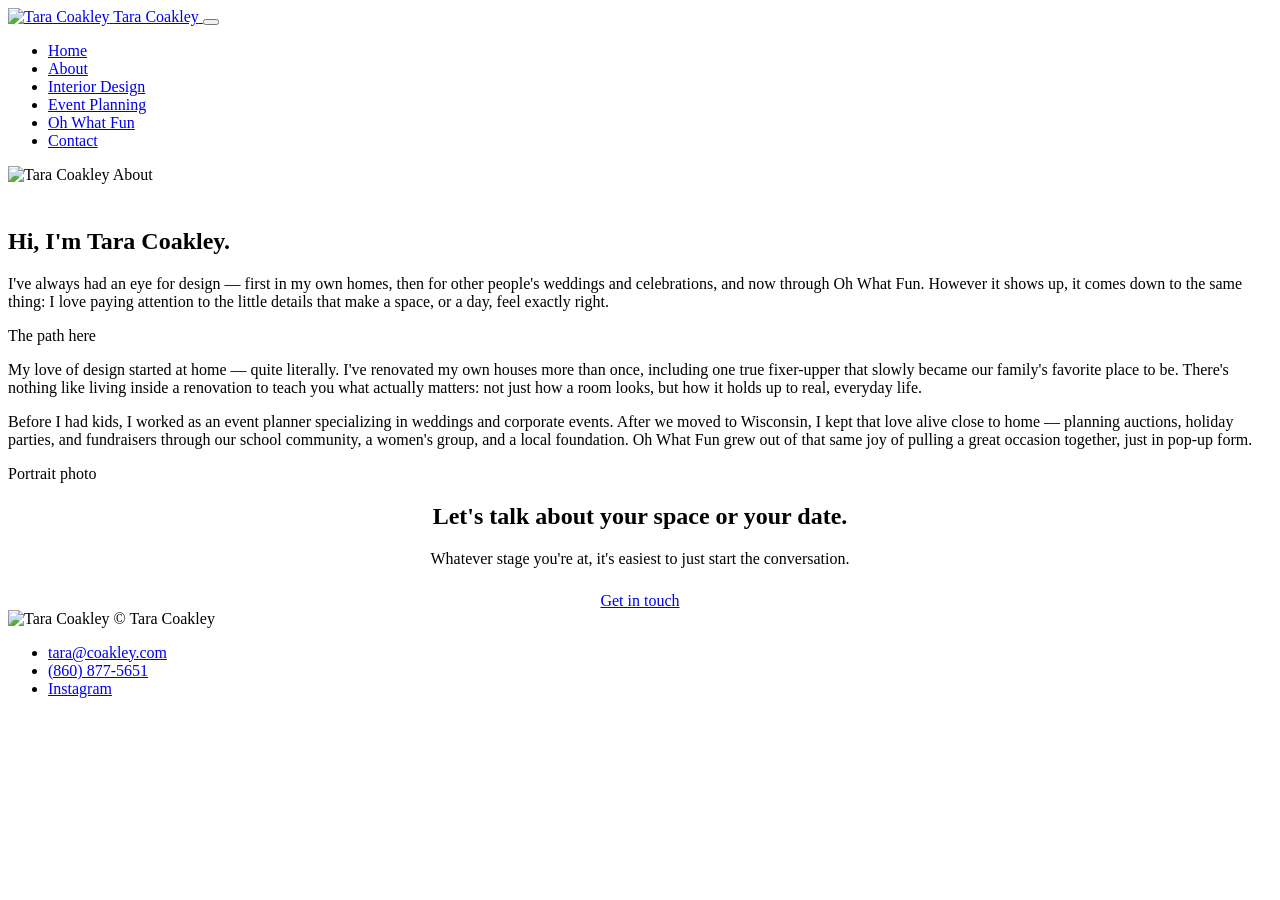
==== about.html @ 21007465 "Add files via upload" ====
<!DOCTYPE html>
<html lang="en">
<head>
<meta charset="UTF-8">
<meta name="viewport" content="width=device-width, initial-scale=1.0">
<title>About — Tara Coakley</title>
<meta name="description" content="The story behind Tara Coakley's interior design, event planning, and Oh What Fun pop-up shop.">
<link rel="preconnect" href="https://fonts.googleapis.com">
<link rel="preconnect" href="https://fonts.gstatic.com" crossorigin>
<link href="https://fonts.googleapis.com/css2?family=Fraunces:ital,opsz,wght@0,9..144,400;0,9..144,500;0,9..144,600;1,9..144,500&family=Inter:wght@400;500;600;700&display=swap" rel="stylesheet">
<link rel="stylesheet" href="css/style.css">
</head>
<body>

<header class="site-header">
  <div class="nav-inner">
    <a href="index.html" class="brand">
      <img src="images/tc-logo.png" alt="Tara Coakley">
      <span class="brand-text">Tara Coakley</span>
    </a>
    <button class="nav-toggle" aria-label="Toggle menu" aria-expanded="false"><span></span></button>
    <ul class="nav-links">
      <li><a href="index.html">Home</a></li>
      <li><a href="about.html" aria-current="page">About</a></li>
      <li><a href="interior-design.html">Interior Design</a></li>
      <li><a href="events.html">Event Planning</a></li>
      <li><a href="oh-what-fun.html">Oh What Fun</a></li>
      <li><a href="contact.html">Contact</a></li>
    </ul>
  </div>
</header>

<main>

  <section class="hero">
    <div class="wrap">
      <img src="images/tc-logo.png" alt="Tara Coakley" style="width:96px; height:96px; margin-bottom:1.5rem;">
      <span class="label">About</span>
      <h1>Hi, I'm Tara Coakley.</h1>
      <p>I've always had an eye for design — first in my own homes, then for other people's weddings and celebrations, and now through Oh What Fun. However it shows up, it comes down to the same thing: I love paying attention to the little details that make a space, or a day, feel exactly right.</p>
    </div>
  </section>

  <section class="reveal" style="padding-top:0;">
    <div class="wrap two-col reverse">
      <div class="col-copy">
        <span class="label">The path here</span>
        <p>My love of design started at home — quite literally. I've renovated my own houses more than once, including one true fixer-upper that slowly became our family's favorite place to be. There's nothing like living inside a renovation to teach you what actually matters: not just how a room looks, but how it holds up to real, everyday life.</p>
        <p>Before I had kids, I worked as an event planner specializing in weddings and corporate events. After we moved to Wisconsin, I kept that love alive close to home — planning auctions, holiday parties, and fundraisers through our school community, a women's group, and a local foundation. Oh What Fun grew out of that same joy of pulling a great occasion together, just in pop-up form.</p>
      </div>
      <div class="col-media">
        <div class="ph-image"><span class="ph-label">Portrait photo</span></div>
      </div>
    </div>
  </section>

  <section class="reveal" style="text-align:center;">
    <div class="wrap">
      <h2>Let's talk about your space or your date.</h2>
      <p style="margin:0 auto 1.5rem;">Whatever stage you're at, it's easiest to just start the conversation.</p>
      <a href="contact.html" class="btn btn-solid">Get in touch</a>
    </div>
  </section>

</main>

<footer class="site-footer">
  <div class="wrap footer-inner">
    <div class="footer-brand">
      <img src="images/tc-logo.png" alt="Tara Coakley">
      <span>© <span data-year></span> Tara Coakley</span>
    </div>
    <ul class="footer-links">
      <li><a href="mailto:tara@coakley.com">tara@coakley.com</a></li>
      <li><a href="tel:+18608775651">(860) 877-5651</a></li>
      <li><a href="https://instagram.com/ohwhatfunpopup" target="_blank" rel="noopener">Instagram</a></li>
    </ul>
  </div>
</footer>

<script src="js/main.js"></script>
</body>
</html>
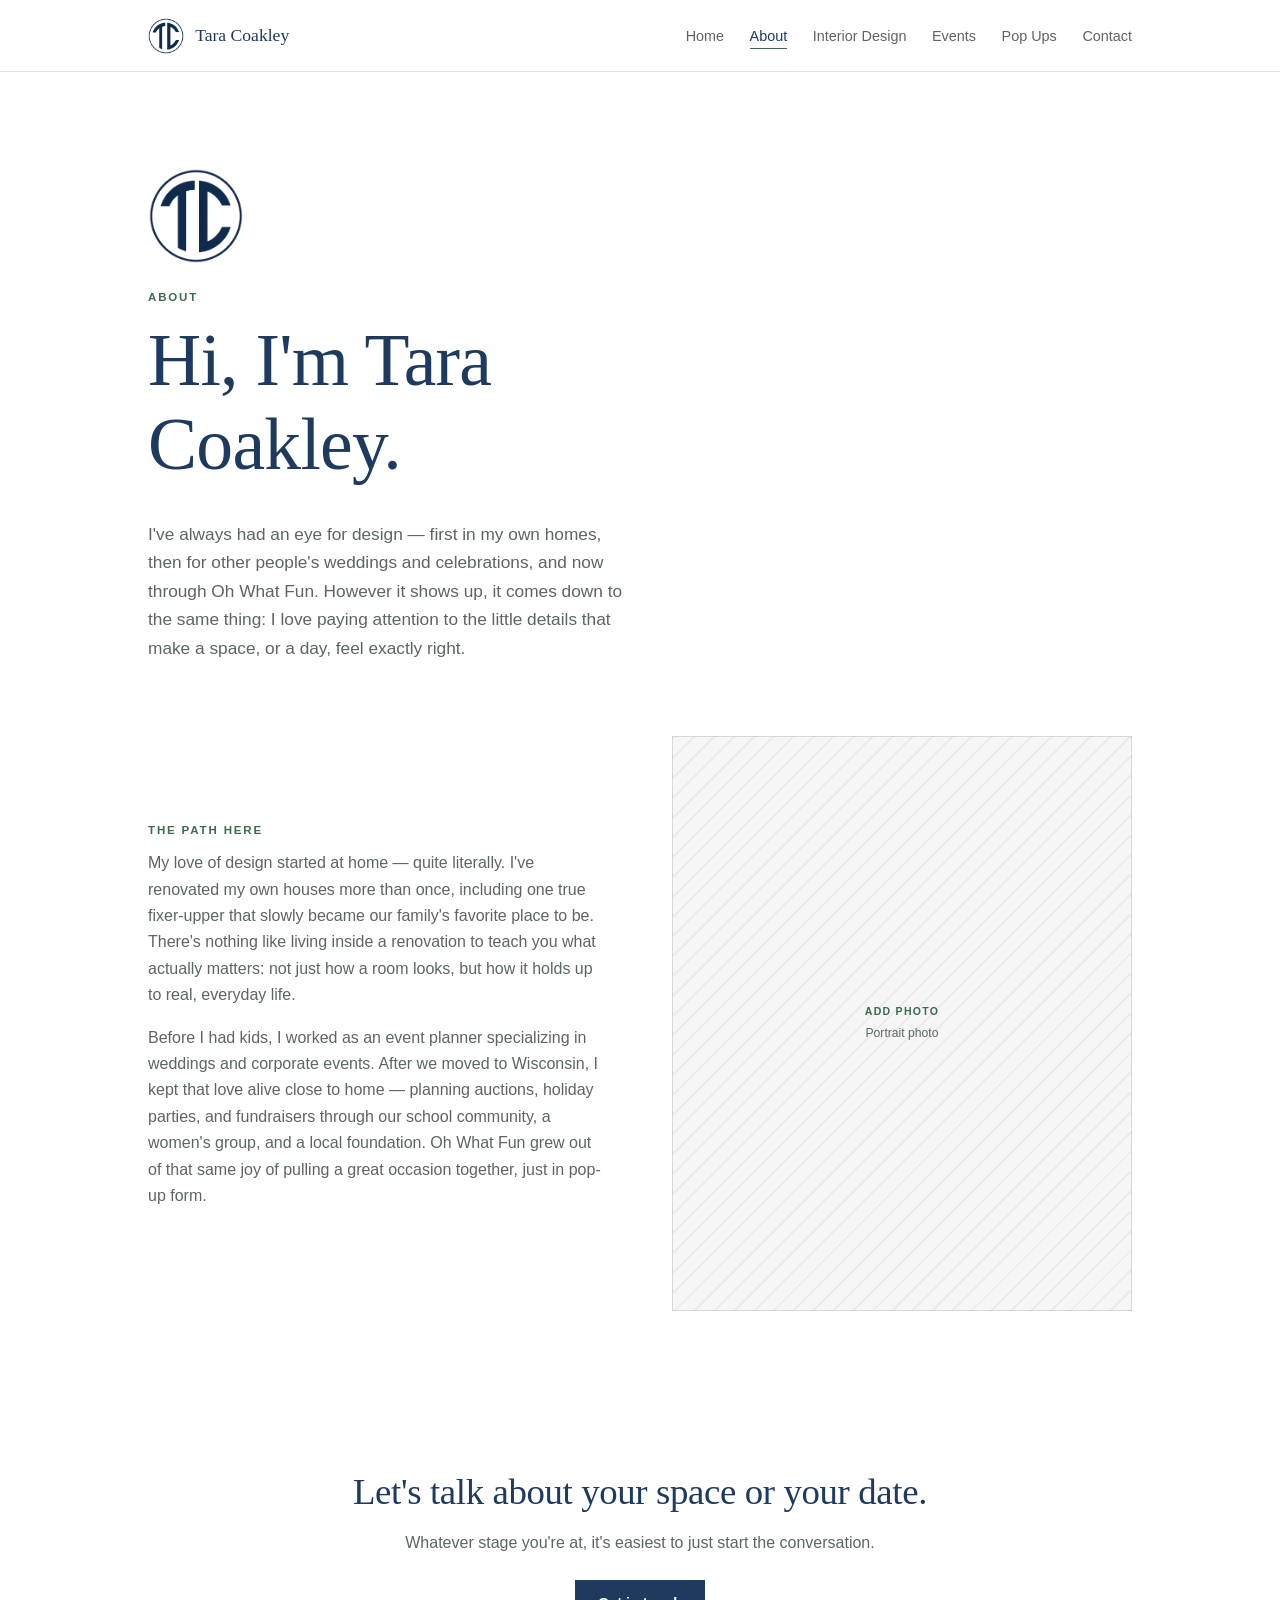
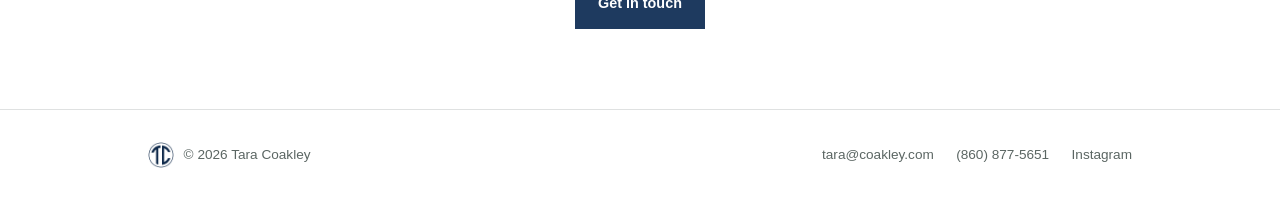
==== commit b19b1edf: "Add files via upload" ====
--- a/about.html
+++ b/about.html
@@ -23,8 +23,8 @@
       <li><a href="index.html">Home</a></li>
       <li><a href="about.html" aria-current="page">About</a></li>
       <li><a href="interior-design.html">Interior Design</a></li>
-      <li><a href="events.html">Event Planning</a></li>
-      <li><a href="oh-what-fun.html">Oh What Fun</a></li>
+      <li><a href="events.html">Events</a></li>
+      <li><a href="oh-what-fun.html">Pop Ups</a></li>
       <li><a href="contact.html">Contact</a></li>
     </ul>
   </div>
--- a/css/style.css
+++ b/css/style.css
@@ -0,0 +1,400 @@
+/* =========================================================
+   DESIGN TOKENS
+   One consistent palette across the whole site. Oh What Fun
+   borrows a coral pulled directly from its own logo artwork —
+   that's the one intentional departure, not a per-page gimmick.
+   ========================================================= */
+:root {
+  --white: #FFFFFF;
+  --offwhite: #F5F6F5;      /* used sparingly, for one band per page at most */
+  --ink: #1C2B2A;           /* primary text — warm-neutral near-black */
+  --ink-soft: #5B6663;
+  --navy: #1E3A5F;          /* primary brand color — nav, headings, buttons */
+  --navy-dim: #142944;
+  --green: #3C6B4E;         /* secondary accent — labels, links, small marks */
+  --green-dim: #2B4E39;
+  --coral: #D9705B;         /* Oh What Fun only — pulled from its own logo */
+  --coral-dim: #B65640;
+  --line: rgba(28, 43, 42, 0.14);
+
+  --font-display: "Fraunces", Georgia, serif;
+  --font-body: "Inter", -apple-system, BlinkMacSystemFont, "Segoe UI", sans-serif;
+
+  --max-w: 1080px;
+  --gutter: clamp(1.25rem, 4vw, 3rem);
+}
+
+/* =========================================================
+   RESET & BASE
+   ========================================================= */
+*, *::before, *::after { box-sizing: border-box; }
+html { scroll-behavior: smooth; }
+@media (prefers-reduced-motion: reduce) {
+  html { scroll-behavior: auto; }
+  *, *::before, *::after { animation-duration: 0.01ms !important; animation-iteration-count: 1 !important; transition-duration: 0.01ms !important; }
+}
+
+body {
+  margin: 0;
+  background: var(--white);
+  color: var(--ink);
+  font-family: var(--font-body);
+  font-size: 16px;
+  line-height: 1.65;
+  -webkit-font-smoothing: antialiased;
+}
+
+img { max-width: 100%; display: block; }
+a { color: inherit; }
+
+h1, h2, h3 {
+  font-family: var(--font-display);
+  font-weight: 500;
+  line-height: 1.15;
+  margin: 0 0 0.45em;
+  letter-spacing: -0.01em;
+  color: var(--navy);
+}
+
+h1 { font-size: clamp(2.6rem, 6vw, 4.6rem); font-weight: 500; max-width: 16ch; }
+h2 { font-size: clamp(1.7rem, 3vw, 2.3rem); }
+h3 { font-size: 1.2rem; }
+
+p { margin: 0 0 1em; color: var(--ink-soft); max-width: 58ch; }
+
+.label {
+  display: block;
+  font-family: var(--font-body);
+  font-size: 0.72rem;
+  font-weight: 600;
+  letter-spacing: 0.16em;
+  text-transform: uppercase;
+  color: var(--green);
+  margin-bottom: 0.9em;
+}
+
+.wrap {
+  max-width: var(--max-w);
+  margin: 0 auto;
+  padding-left: var(--gutter);
+  padding-right: var(--gutter);
+}
+
+section { padding: clamp(3rem, 7vw, 5rem) 0; }
+.band { background: var(--offwhite); }
+
+hr.rule {
+  border: none;
+  border-top: 2px solid var(--navy);
+  width: 46px;
+  margin: 0 0 1.6em;
+}
+
+a:focus-visible, button:focus-visible, input:focus-visible, textarea:focus-visible, select:focus-visible {
+  outline: 2px solid var(--navy);
+  outline-offset: 3px;
+}
+
+/* =========================================================
+   HEADER / NAV
+   ========================================================= */
+.site-header {
+  border-bottom: 1px solid var(--line);
+}
+
+.nav-inner {
+  display: flex;
+  align-items: center;
+  justify-content: space-between;
+  padding: 1.1rem var(--gutter);
+  max-width: var(--max-w);
+  margin: 0 auto;
+}
+
+.brand {
+  display: flex;
+  align-items: center;
+  gap: 0.7rem;
+  text-decoration: none;
+  color: var(--ink);
+}
+.brand img { width: 36px; height: 36px; }
+.brand-text {
+  font-family: var(--font-display);
+  font-size: 1.1rem;
+  color: var(--navy);
+}
+
+.nav-links {
+  display: flex;
+  gap: clamp(1rem, 2vw, 2rem);
+  list-style: none;
+  margin: 0;
+  padding: 0;
+}
+.nav-links a {
+  text-decoration: none;
+  font-size: 0.9rem;
+  font-weight: 500;
+  color: var(--ink-soft);
+  padding: 0.3rem 0;
+  border-bottom: 1px solid transparent;
+  transition: color 0.15s ease, border-color 0.15s ease;
+}
+.nav-links a:hover,
+.nav-links a[aria-current="page"] {
+  color: var(--navy);
+  border-color: var(--green);
+}
+
+.nav-toggle {
+  display: none;
+  background: none;
+  border: 1px solid var(--line);
+  padding: 0.5rem 0.7rem;
+  cursor: pointer;
+}
+.nav-toggle span,
+.nav-toggle span::before,
+.nav-toggle span::after {
+  content: "";
+  display: block;
+  width: 20px;
+  height: 2px;
+  background: var(--ink);
+  position: relative;
+}
+.nav-toggle span::before { position: absolute; top: -6px; }
+.nav-toggle span::after { position: absolute; top: 6px; }
+
+@media (max-width: 780px) {
+  .nav-toggle { display: block; }
+  .nav-links {
+    position: absolute;
+    top: 100%;
+    left: 0;
+    right: 0;
+    flex-direction: column;
+    background: var(--white);
+    border-bottom: 1px solid var(--line);
+    padding: 1rem var(--gutter) 1.5rem;
+    gap: 1rem;
+    display: none;
+  }
+  .nav-links.open { display: flex; }
+}
+
+/* =========================================================
+   BUTTONS
+   ========================================================= */
+.btn {
+  display: inline-flex;
+  align-items: center;
+  gap: 0.5em;
+  font-family: var(--font-body);
+  font-size: 0.9rem;
+  font-weight: 600;
+  text-decoration: none;
+  padding: 0.8em 1.5em;
+  border: 1px solid var(--navy);
+  color: var(--navy);
+  background: transparent;
+  cursor: pointer;
+  transition: background 0.15s ease, color 0.15s ease;
+}
+.btn:hover { background: var(--navy); color: var(--white); }
+
+.btn-solid {
+  background: var(--navy);
+  color: var(--white);
+}
+.btn-solid:hover { background: var(--navy-dim); border-color: var(--navy-dim); }
+
+/* =========================================================
+   HERO
+   ========================================================= */
+.hero {
+  padding: clamp(3.5rem, 9vw, 6rem) 0 clamp(2.5rem, 5vw, 3.5rem);
+}
+.hero p { font-size: 1.08rem; max-width: 50ch; }
+
+/* =========================================================
+   SIMPLE SERVICE LIST (homepage) — a plain directory-style
+   list rather than hover-flip cards.
+   ========================================================= */
+.service-list {
+  border-top: 1px solid var(--line);
+}
+.service-row {
+  display: grid;
+  grid-template-columns: 1.1fr 2fr auto;
+  gap: 1.5rem;
+  align-items: center;
+  padding: 1.8rem 0;
+  border-bottom: 1px solid var(--line);
+  text-decoration: none;
+  color: var(--ink);
+}
+.service-row h3 { margin: 0; color: var(--navy); }
+.service-row p { margin: 0; font-size: 0.95rem; }
+.service-row .go {
+  font-size: 0.85rem;
+  font-weight: 600;
+  color: var(--green);
+  white-space: nowrap;
+  transition: transform 0.15s ease;
+}
+.service-row:hover .go { transform: translateX(4px); }
+@media (max-width: 700px) {
+  .service-row { grid-template-columns: 1fr; gap: 0.4rem; }
+}
+
+/* =========================================================
+   TWO COLUMN
+   ========================================================= */
+.two-col {
+  display: grid;
+  grid-template-columns: 1fr 1fr;
+  gap: clamp(2rem, 5vw, 4rem);
+  align-items: center;
+}
+@media (max-width: 780px) { .two-col { grid-template-columns: 1fr; } }
+.two-col.reverse .col-media { order: 2; }
+@media (max-width: 780px) { .two-col.reverse .col-media { order: 0; } }
+
+/* =========================================================
+   GALLERY
+   ========================================================= */
+.gallery {
+  display: grid;
+  grid-template-columns: repeat(3, 1fr);
+  gap: 1rem;
+}
+@media (max-width: 700px) { .gallery { grid-template-columns: repeat(2, 1fr); } }
+
+.ph-image {
+  aspect-ratio: 4 / 5;
+  background:
+    repeating-linear-gradient(135deg, rgba(28,43,42,0.05) 0 2px, transparent 2px 14px),
+    var(--offwhite);
+  border: 1px solid var(--line);
+  display: flex;
+  align-items: center;
+  justify-content: center;
+  text-align: center;
+  padding: 1rem;
+  color: var(--ink-soft);
+  font-size: 0.76rem;
+}
+.ph-image .ph-label::before {
+  content: "ADD PHOTO";
+  display: block;
+  font-weight: 700;
+  letter-spacing: 0.12em;
+  color: var(--green);
+  margin-bottom: 0.3em;
+  font-size: 0.66rem;
+}
+
+/* =========================================================
+   FORM
+   ========================================================= */
+.form-grid { display: grid; gap: 1.1rem; max-width: 540px; }
+label {
+  display: block;
+  font-size: 0.82rem;
+  font-weight: 600;
+  margin-bottom: 0.4em;
+}
+input, textarea, select {
+  width: 100%;
+  font-family: var(--font-body);
+  font-size: 1rem;
+  padding: 0.7em 0.9em;
+  border: 1px solid var(--line);
+  background: var(--white);
+  color: var(--ink);
+}
+textarea { min-height: 120px; resize: vertical; }
+
+/* =========================================================
+   FOOTER — one slim row, appropriate for a site just starting out
+   ========================================================= */
+.site-footer {
+  border-top: 1px solid var(--line);
+  padding: 2rem 0;
+}
+.footer-inner {
+  display: flex;
+  align-items: center;
+  justify-content: space-between;
+  flex-wrap: wrap;
+  gap: 1rem;
+}
+.footer-brand {
+  display: flex;
+  align-items: center;
+  gap: 0.6rem;
+  font-size: 0.85rem;
+  color: var(--ink-soft);
+}
+.footer-brand img { width: 26px; height: 26px; }
+.footer-links {
+  display: flex;
+  gap: 1.4rem;
+  list-style: none;
+  margin: 0;
+  padding: 0;
+  font-size: 0.85rem;
+}
+.footer-links a { text-decoration: none; color: var(--ink-soft); }
+.footer-links a:hover { color: var(--navy); }
+
+/* =========================================================
+   OH WHAT FUN — the one page allowed its own accent, since it
+   has real logo artwork behind it.
+   ========================================================= */
+body.theme-fun .label { color: var(--coral); }
+body.theme-fun .btn-solid { background: var(--coral); border-color: var(--coral); }
+body.theme-fun .btn-solid:hover { background: var(--coral-dim); border-color: var(--coral-dim); }
+body.theme-fun .btn:hover { background: var(--coral); border-color: var(--coral); }
+body.theme-fun .service-row .go { color: var(--coral); }
+
+.fun-logo-hero {
+  max-width: 340px;
+  width: 100%;
+  height: auto;
+  margin-bottom: 0.3rem;
+}
+.fun-logo-badge {
+  width: 40px;
+  height: 40px;
+  border-radius: 50%;
+  object-fit: cover;
+  flex-shrink: 0;
+}
+
+/* =========================================================
+   SCROLL REVEAL
+   ========================================================= */
+.reveal {
+  opacity: 0;
+  transform: translateY(14px);
+  transition: opacity 0.5s ease, transform 0.5s ease;
+}
+.reveal.in-view { opacity: 1; transform: none; }
+@media (prefers-reduced-motion: reduce) {
+  .reveal { opacity: 1; transform: none; }
+}
+
+.sr-only {
+  position: absolute;
+  width: 1px;
+  height: 1px;
+  padding: 0;
+  margin: -1px;
+  overflow: hidden;
+  clip: rect(0, 0, 0, 0);
+  white-space: nowrap;
+  border: 0;
+}
